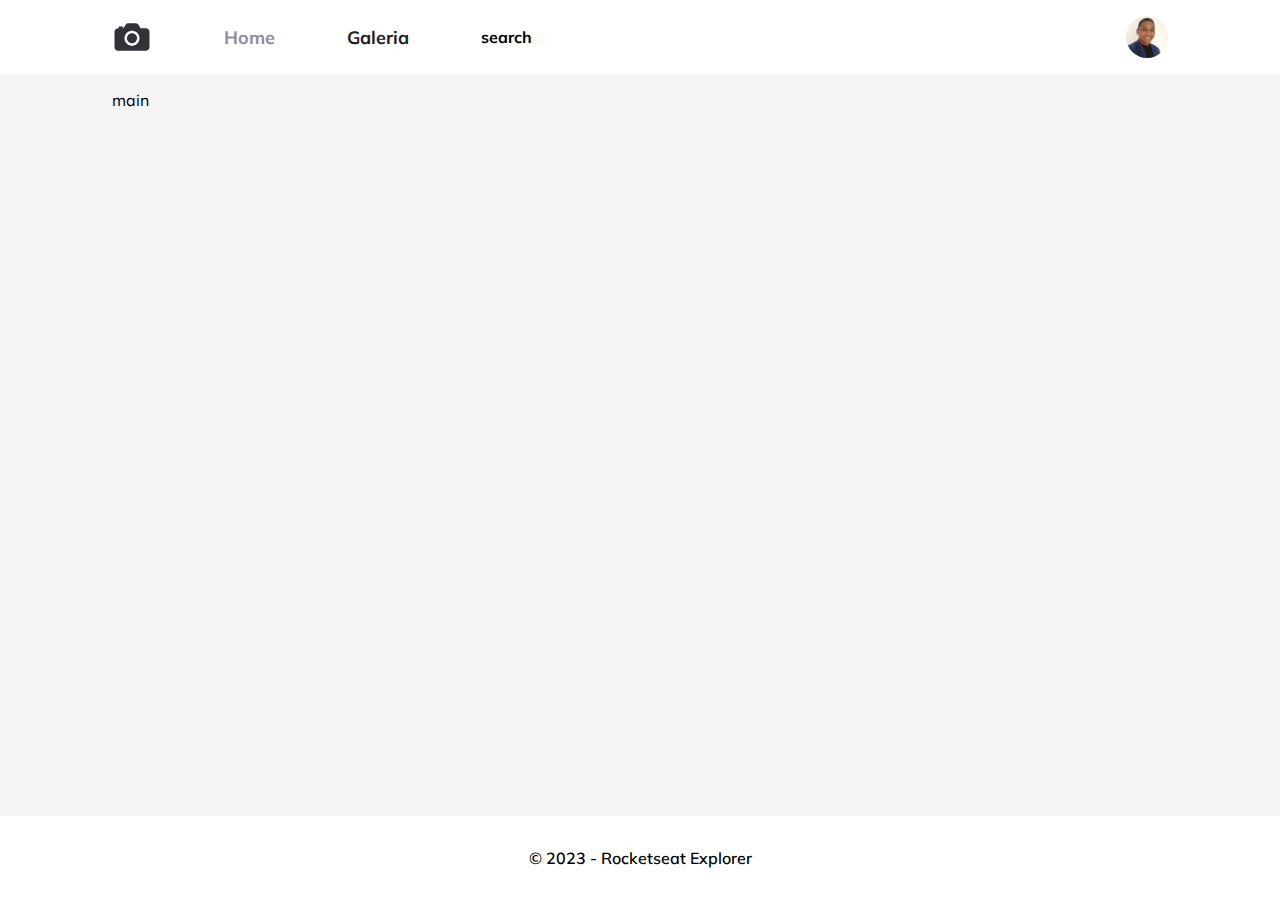
==== index.html @ fee182a7 "first commit fotoblog" ====
<!DOCTYPE html>
<html lang="pt-br">
<head>
    <link rel="preconnect" href="https://fonts.googleapis.com">
    <link rel="preconnect" href="https://fonts.gstatic.com" crossorigin>
    
    <meta charset="UTF-8">
    <meta name="viewport" content="width=device-width, initial-scale=1.0">
    <title>Fotoblog</title>
    
    <link href="https://fonts.googleapis.com/css2?family=Mulish:ital,wght@0,200..1000;1,200..1000&display=swap" rel="stylesheet">

    <link rel="stylesheet" href="style.css">

</head>
<body>
    <div id="app">
        <header class="container">
            <nav>
                <img src="./assets/camera.png" alt="Imagem da logomarca">
                <ul>
                    <li>Home</li>
                    <li class="active">Galeria</li>
                </ul>
            </nav>

            <form action="">
                search
            </form>

            <img class="avatar" src="./assets/wesley.jpeg" alt="Imagem wesley">
        </header>
        <main>
            <div class="container">main</div>
        </main>
        <footer class="container">
            <p>© 2023 - Rocketseat Explorer</p>
        </footer>
        
    </div>
</body>
</html>
---- style.css ----
*{
    margin: 0;
    padding: 0;
    box-sizing: border-box;
    --webkit-font-smoothing: antialised;
    --moz-osx-font-smoothing: grayscale; 
}

:root{
    font-size: 62.5%;

    --color-base-white: #ffffff;
    --color-base-gray-100: #f5f5f5;
    --color-base-gray-300: #8d8d99;
    --color-base-gray-900: #202024;

    font-family: "Mulish", sans-serif;
}

body {
    font-size: 1.6rem;
}

#app {
    display: grid;
    grid-template-rows: max-content 1fr max-content;
    height: 100vh;
}

.container {
    padding: 1.6rem 3.2rem;
    width: min(112rem, 100%);
    margin: 0 auto;
}

main {
    overflow-y: scroll;
    background-color: var(--color-base-gray-100);
}

header,
nav,
nav ul {
    display: flex;
    align-items: center;
    gap: 7.2rem;
    font-weight: 700;
}

header form {
    flex: 1;
}

nav ul {
    list-style: none;
    font-size: 1.8rem;
    color: var(--color-base-gray-300);
}

ul li.active {
    color: var(--color-base-gray-900);
}

.avatar {
   width: 4.2rem; 
   height: 4.2rem;

   object-fit: cover;
   border-radius: 50%;
}

footer P {
    text-align: center;
    padding: 1.6rem;
    font-weight: 600;
}
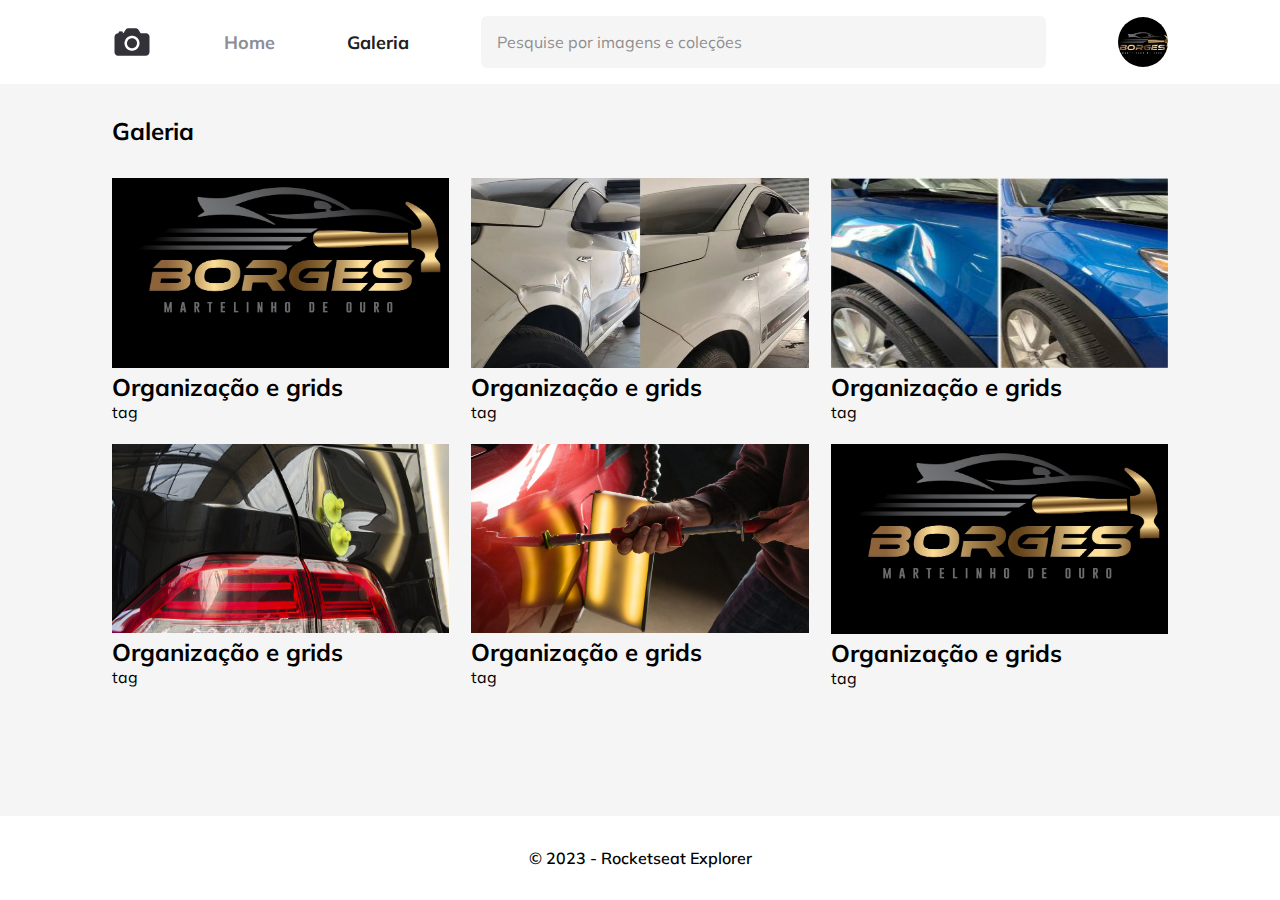
==== commit cde6843c: "second-fotoblog" ====
--- a/index.html
+++ b/index.html
@@ -1,42 +1,122 @@
 <!DOCTYPE html>
 <html lang="pt-br">
-<head>
-    <link rel="preconnect" href="https://fonts.googleapis.com">
-    <link rel="preconnect" href="https://fonts.gstatic.com" crossorigin>
-    
-    <meta charset="UTF-8">
-    <meta name="viewport" content="width=device-width, initial-scale=1.0">
+  <head>
+    <link rel="preconnect" href="https://fonts.googleapis.com" />
+    <link rel="preconnect" href="https://fonts.gstatic.com" crossorigin />
+
+    <meta charset="UTF-8" />
+    <meta name="viewport" content="width=device-width, initial-scale=1.0" />
     <title>Fotoblog</title>
-    
-    <link href="https://fonts.googleapis.com/css2?family=Mulish:ital,wght@0,200..1000;1,200..1000&display=swap" rel="stylesheet">
 
-    <link rel="stylesheet" href="style.css">
+    <link
+      href="https://fonts.googleapis.com/css2?family=Mulish:ital,wght@0,200..1000;1,200..1000&display=swap"
+      rel="stylesheet"
+    />
 
-</head>
-<body>
+    <link rel="stylesheet" href="style.css" />
+  </head>
+  <body>
     <div id="app">
-        <header class="container">
-            <nav>
-                <img src="./assets/camera.png" alt="Imagem da logomarca">
-                <ul>
-                    <li>Home</li>
-                    <li class="active">Galeria</li>
-                </ul>
-            </nav>
+      <header class="container">
+        <nav>
+          <img src="./assets/camera.png" alt="Imagem da logomarca" />
+          <ul>
+            <li>Home</li>
+            <li class="active">Galeria</li>
+          </ul>
+        </nav>
 
-            <form action="">
-                search
-            </form>
+        <form>
+            <div class="input-wrapper">
+                <label for="search">Pesquise por imagens e coleções</label>
+                <input id="sarch" type="text" placeholder="Pesquise por imagens e coleções" />
+            </div>
+        </form>
 
-            <img class="avatar" src="./assets/wesley.jpeg" alt="Imagem wesley">
-        </header>
-        <main>
-            <div class="container">main</div>
-        </main>
-        <footer class="container">
-            <p>© 2023 - Rocketseat Explorer</p>
-        </footer>
-        
+        <img class="avatar" src="./assets/logo.png" alt="Imagem wesley" />
+      </header>
+      <main>
+            <div class="container">
+                <h1>Galeria</h1>
+
+                <section class="gallery">
+                    <figure class="item">
+
+                        <img src="/assets/logo-1.jpg" alt="">
+
+                        <figcaption class="details">
+                            <h2>Organização e grids</h2>
+                            <div class="tags">
+                                <span>tag</span>
+                            </div>
+                        </figcaption>    
+                    </figure>
+
+                    <figure class="item">
+
+                        <img src="/assets/desamasso.png" alt="">
+
+                        <figcaption class="details">
+                            <h2>Organização e grids</h2>
+                            <div class="tags">
+                                <span>tag</span>
+                            </div>
+                        </figcaption>    
+                    </figure>
+
+                    <figure class="item">
+
+                        <img src="/assets/desamasso-2.jpg" alt="">
+
+                        <figcaption class="details">
+                            <h2>Organização e grids</h2>
+                            <div class="tags">
+                                <span>tag</span>
+                            </div>
+                        </figcaption>    
+                    </figure>
+
+                    <figure class="item">
+
+                        <img src="/assets/desamasso-3.png" alt="">
+
+                        <figcaption class="details">
+                            <h2>Organização e grids</h2>
+                            <div class="tags">
+                                <span>tag</span>
+                            </div>
+                        </figcaption>    
+                    </figure>
+
+                    <figure class="item">
+
+                        <img src="/assets/dessamasso-1.webp" alt="">
+
+                        <figcaption class="details">
+                            <h2>Organização e grids</h2>
+                            <div class="tags">
+                                <span>tag</span>
+                            </div>
+                        </figcaption>    
+                    </figure>
+
+                    <figure class="item">
+
+                        <img src="/assets/logo-1.jpg" alt="">
+
+                        <figcaption class="details">
+                            <h2>Organização e grids</h2>
+                            <div class="tags">
+                                <span>tag</span>
+                            </div>
+                        </figcaption>    
+                    </figure>
+                </section>
+            </div>
+      </main>
+      <footer class="container">
+        <p>© 2023 - Rocketseat Explorer</p>
+      </footer>
     </div>
-</body>
-</html>+  </body>
+</html>
--- a/style.css
+++ b/style.css
@@ -12,8 +12,11 @@
     --color-base-white: #ffffff;
     --color-base-gray-100: #f5f5f5;
     --color-base-gray-300: #8d8d99;
+    --color-base-gray-500: #3D3D3D;
     --color-base-gray-900: #202024;
+}
 
+html, body, input {
     font-family: "Mulish", sans-serif;
 }
 
@@ -61,13 +64,57 @@
     color: var(--color-base-gray-900);
 }
 
+.input-wrapper label {
+    width: 1px;
+    height: 1px;
+    overflow: hidden;
+    position: absolute;
+}
+
+.input-wrapper input {
+    width: 100%;
+    padding: 1.6rem;
+
+    background-color: var(--color-base-gray-100);
+
+    border: 0;
+    border-radius: .6rem;
+
+    font-size: 1.6rem;
+}
+
+.input-wrapper input::placeholder {
+    opacity: 0.56;
+    color: var(--color-base-gray-500);
+}
+
 .avatar {
-   width: 4.2rem; 
-   height: 4.2rem;
+   width: 5rem; 
+   height: 5rem;
 
    object-fit: cover;
    border-radius: 50%;
 }
+
+/*galeria*/
+main h1 {
+    font-size: 2.4rem;
+    padding-top: 1.6rem;
+}
+
+.gallery {
+    margin-top: 3.2rem;
+
+    display: grid;
+    grid-template-columns: repeat(3, 1fr);
+    gap: 2.2rem;
+}
+
+.item img {
+    width: 100%;
+    aspect-ratio: 16/9 ;
+}
+
 
 footer P {
     text-align: center;
